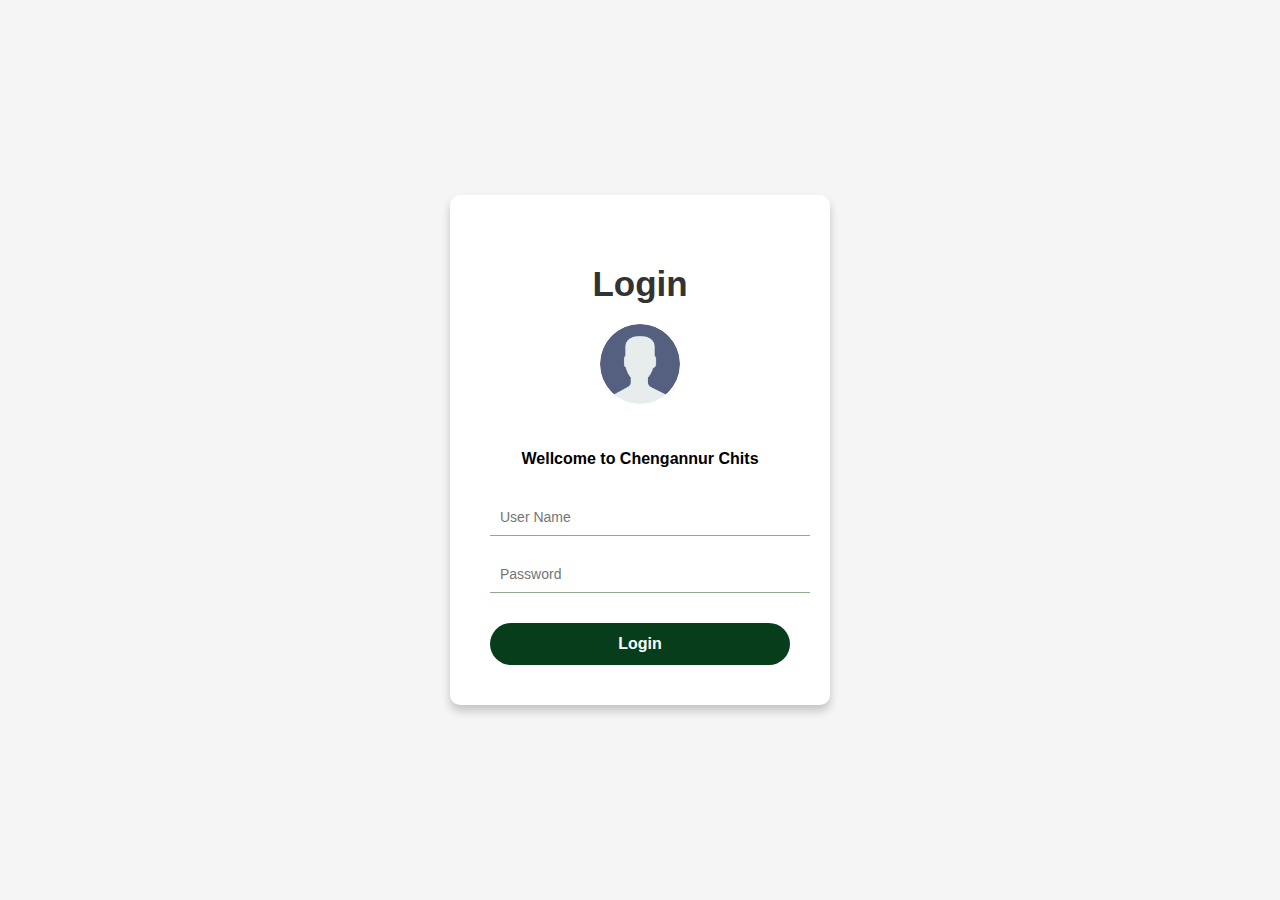
==== index.html @ c4bce214 "Add files via upload" ====
<!DOCTYPE html>
<html lang="en">
<head>
    <meta name="viewport" content="width=device-width, initial-scale=1.0" />
    <title>Chitty Collection</title>
    <link rel="stylesheet" href="loginstyle.css">
    <link rel="shortcut icon" type="shortcuticon" href="ico.png">   
    <!-- Google Font -->
    <link href="https://fonts.googleapis.com/css2?family=Rubik:wght@400;600&display=swap" rel="stylesheet" />    
       
   
</head>
<body>
    <div id="loginForm">  
        <h2>Login</h2>  
            <img src="user.png" alt="logo" class= "logo"> 
            <h4>Wellcome to Chengannur Chits</h4>       
        <form>                    
            <input type="text" placeholder="User Name" id="username" name="username" required> 
            <input type="password" placeholder="Password" id="password" name="password" required>
            <input type="submit" value="Login">
            
        </form>
    </div>

    <script>
        // Sample users data
        const users = [
        { username: 'admin', password:'admin',branch: 'admin'},
        { username: 'anil', password:'anil123',branch: 'anil'},
        { username: 'sajan', password:'saj@2024',branch: 'sajan'},
       
    ];

        document.getElementById('loginForm').addEventListener('submit', function(event) {
    event.preventDefault();

    const username = document.getElementById('username').value;
    const password = document.getElementById('password').value;

    // Check for matching user
    const user = users.find(user => user.username === username && user.password === password);

    if (user) {
        try {
            // Store branch info in localStorage
            localStorage.setItem('branchName', user.branch);

            // Redirect to collection page
            window.location.href = 'Collection.html';
        } catch (error) {
            console.error("Failed to save branch info in localStorage:", error);
            alert("An error occurred while logging in. Please try again.");
        }
    } else {
        alert('Invalid username or password');
    }
});
    </script>
    
</body>
</html>
---- loginstyle.css ----
body {
    display: flex;
    align-items: center;
    justify-content: center;
    height: 100vh;
    margin: 0;
    font-family: Arial, sans-serif;
    background-color: #f5f5f5;
}
#loginForm {
    width: 300px;
    padding: 40px;
    background-color: #ffffff;
    border-radius: 10px;
    box-shadow: 0 6px 10px rgba(0, 0, 0, 0.2);
    text-align: center;
}
#loginForm h2 {
    font-size: 35px;
    color: #333;
    margin-bottom: 20px;
    font-weight: bold;
}

.logo {
    width: 80px;
    height: 80px;
    border-radius: 50%;
    margin-bottom: 20px;
}

#loginForm input[type="text"],
#loginForm input[type="password"] {
    width: 100%;
    padding: 10px;
    margin: 10px 0;
    border: none;
    border-bottom: 1px solid #91ac8a;
    outline: none;
    font-size: 14px;
    color: #252525;
    background-color: transparent;
    transition: 0.3s;
}


#loginForm input[type="submit"] {
    width: 100%;
    padding: 12px;
    margin-top: 20px;
    background-color: #083d1c;
    border: none;
    border-radius: 25px;
    color: white;
    font-size: 16px;
    font-weight: bold;
    cursor: pointer;
    transition: background-color 0.3s, box-shadow 0.3s;
}

#loginForm input[type="submit"]:hover {
    background-color: #0c5a2a;
    box-shadow: 0 4px 10px rgba(15, 24, 15, 0.322);
}
#loginForm input[type="text"]:hover,
#loginForm input[type="password"]:hover{
    border-bottom: 2px solid #083d1c;
}
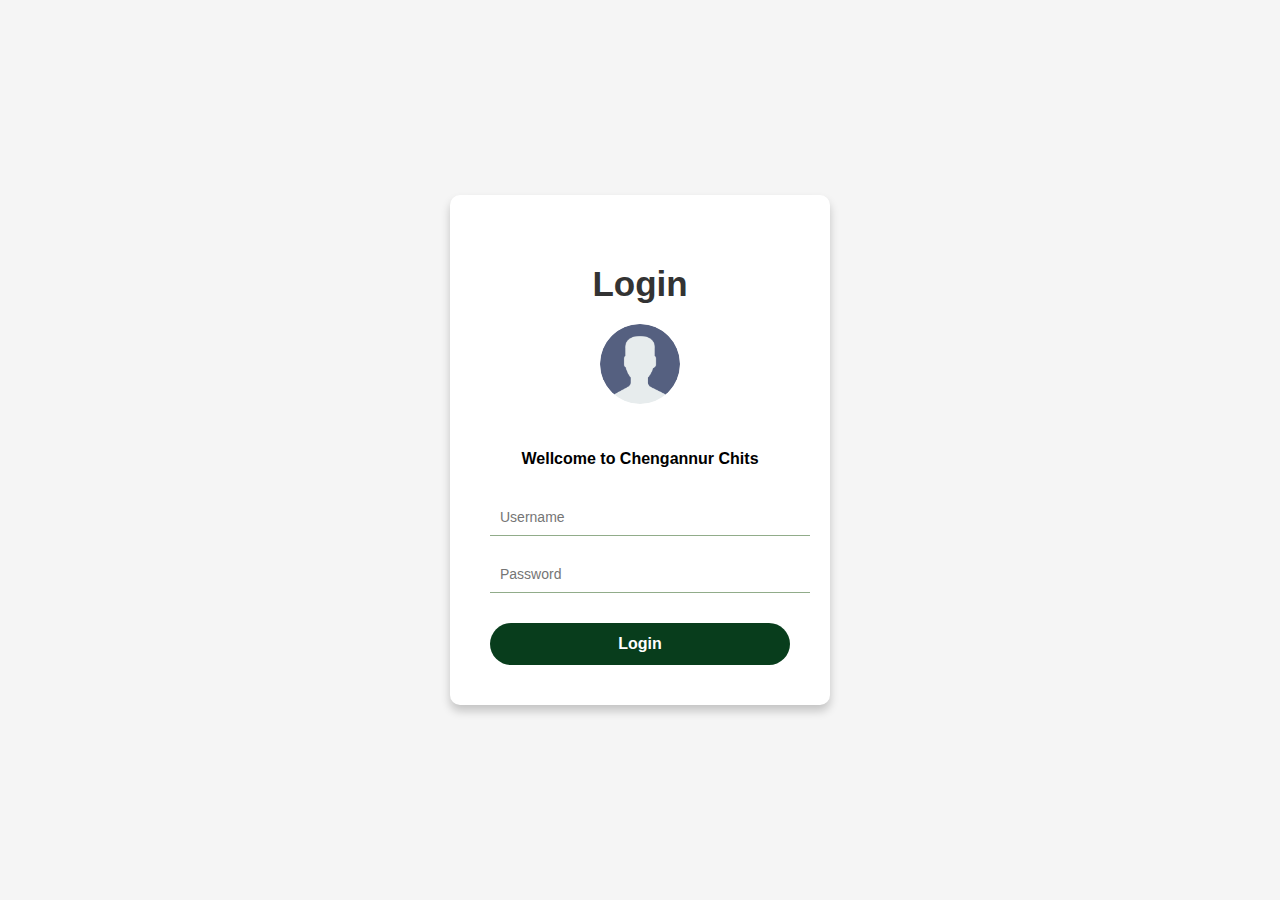
==== commit dcb55085: "Update index.html" ====
--- a/index.html
+++ b/index.html
@@ -16,7 +16,7 @@
             <img src="user.png" alt="logo" class= "logo"> 
             <h4>Wellcome to Chengannur Chits</h4>       
         <form>                    
-            <input type="text" placeholder="User Name" id="username" name="username" required> 
+            <input type="text" placeholder="Username" id="username" name="username" required> 
             <input type="password" placeholder="Password" id="password" name="password" required>
             <input type="submit" value="Login">
             
@@ -29,6 +29,7 @@
         { username: 'admin', password:'admin',branch: 'admin'},
         { username: 'anil', password:'anil123',branch: 'anil'},
         { username: 'sajan', password:'saj@2024',branch: 'sajan'},
+        { username: 'rajan', password:'rajan123',branch: 'sajan'},
        
     ];
 
@@ -47,7 +48,7 @@
             localStorage.setItem('branchName', user.branch);
 
             // Redirect to collection page
-            window.location.href = 'Collection.html';
+            window.location.href = 'collection.html';
         } catch (error) {
             console.error("Failed to save branch info in localStorage:", error);
             alert("An error occurred while logging in. Please try again.");
